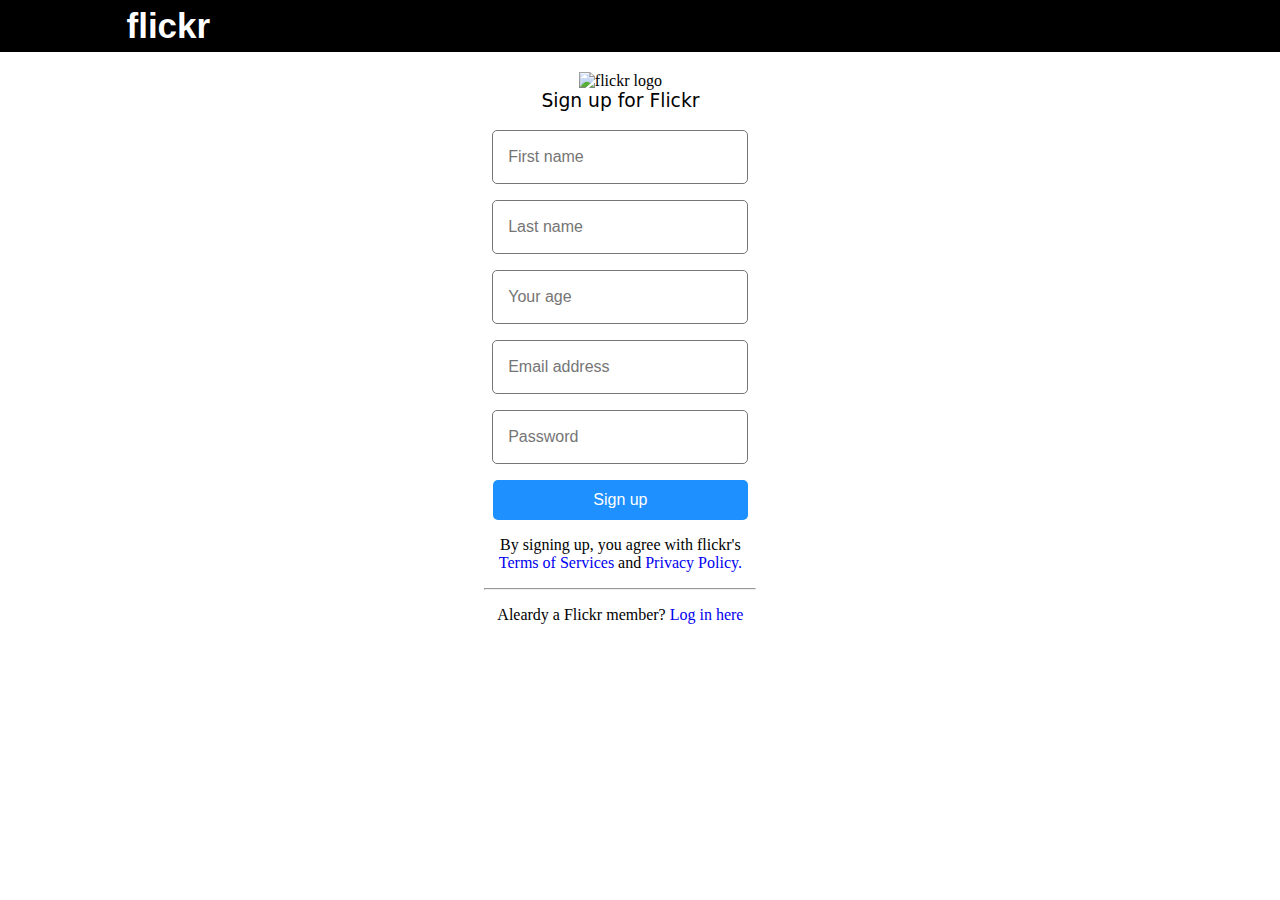
==== index.html @ 146cf57e "merge" ====
<!DOCTYPE html>
<html lang="en" dir="ltr">
  <head>
    <meta charset="utf-8">
    <meta name="viewport" content="width=device-width, initial-scale=1.0">
    <meta name="keywords" content="HTML, CSS">
    <title>Flickr</title>
    <link rel="icon" href="https://tinyurl.com/yyal5ohq" type="tinyurl">
    <link rel="stylesheet" href="CSS/style.css">
  </head>
  <body class="body-section">
  <nav class="horizontal">
    flickr
  </nav>
  <div class="container">
    <img src="https://tinyurl.com/y8cxorzf" alt="flickr logo" class="image" width="50px" height="50px"/>
    <h3 class="heading">Sign up for Flickr</h3>
    <form class="sign-up-form" action="index.html" method="post">
      <p><input type="text" name="first" placeholder="First name"></p>
      <p><input type="text" name="last" placeholder="Last name"></p>
      <p><input type="text" name="age" placeholder="Your age"></p>
      <p><input type="email" name="email" placeholder="Email address"></p>
      <p><input type="password" name="password" placeholder="Password"></p>
    </form>
    <button type="button" name="button" class="button">Sign up</button>
    <p>By signing up, you agree with flickr's
      <a href="https://www.flickr.com/help/terms" id="link"><br>Terms of Services</a> and<a href="https://www.flickr.com/help/privacy" id="link"> Privacy Policy.</a>
    </p>
    <hr>
    <p>Aleardy a Flickr member?<a href="https://identity.flickr.com/" id="link"> Log in here</a></p>
  </div>
  </body>
</html>
---- CSS/style.css ----
.body-section {
  background-image: url(https://tinyurl.com/yyr9o3tb);
  background-size: cover;
}
.horizontal {
  background-color: #000000;
  color: white;
  font-family: sans-serif;
  font-weight: bolder;
  font-size: 35px;
  text-indent: 3.5em;
  padding: 6px 6px;
  margin-top: -8px;
  margin-left: -10px;
  margin-right: -10px;
  position: sticky;
  top: 0;
}
.container {
  text-align: center;
  background-color: #FFFFFF;
  margin-top: 10px;
  margin-left: 35%;
  margin-right: 35%;
  width: 340px;
  height: 620px;
  border-radius: 5px;
}
.image {
  margin-top: 10px;
}
.heading {
  margin-top: 0px;
  font-family: system-ui;
  font-weight: normal;
}
p input {
  width: 250px;
  height: 50px;
  font-size: 16px;
  text-indent: 0.8em;
  border-radius: 5px;
  border-style: solid;
  border-width: thin;
}
.button {
  width: 255px;
  height: 40px;
  border-radius: 5px;
  background-color: #1E90FF;
  color: #FFFFFF;
  border-style: none;
  font-size: 16px;
}
#link {
  text-decoration: none;
}
hr {
  margin-left: 10%;
  margin-right: 10%;
}
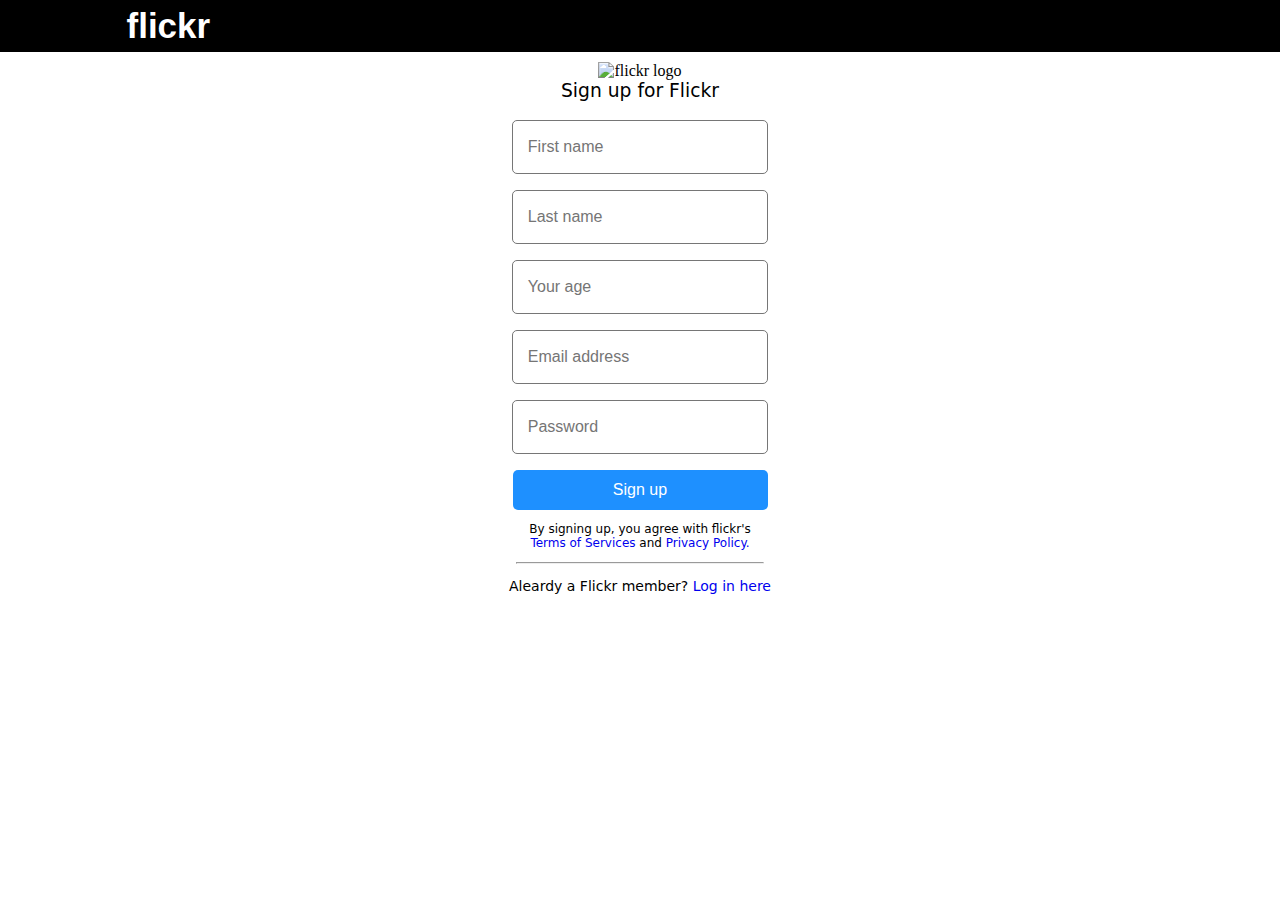
==== commit 49a74663: "updated file" ====
--- a/index.html
+++ b/index.html
@@ -23,11 +23,11 @@
       <p><input type="password" name="password" placeholder="Password"></p>
     </form>
     <button type="button" name="button" class="button">Sign up</button>
-    <p>By signing up, you agree with flickr's
+    <p class="term">By signing up, you agree with flickr's
       <a href="https://www.flickr.com/help/terms" id="link"><br>Terms of Services</a> and<a href="https://www.flickr.com/help/privacy" id="link"> Privacy Policy.</a>
     </p>
     <hr>
-    <p>Aleardy a Flickr member?<a href="https://identity.flickr.com/" id="link"> Log in here</a></p>
+    <p class="member">Aleardy a Flickr member?<a href="https://identity.flickr.com/" id="link"> Log in here</a></p>
   </div>
   </body>
 </html>
--- a/CSS/style.css
+++ b/CSS/style.css
@@ -20,9 +20,8 @@
   text-align: center;
   background-color: #FFFFFF;
   margin-top: 10px;
-  margin-left: 35%;
-  margin-right: 35%;
-  width: 340px;
+  margin: 0 auto;
+  max-width: 310px;
   height: 620px;
   border-radius: 5px;
 }
@@ -55,6 +54,14 @@
 #link {
   text-decoration: none;
 }
+.term {
+  font-family: system-ui;
+  font-size: 12px;
+}
+.member {
+  font-family: system-ui;
+  font-size: 14px;
+}
 hr {
   margin-left: 10%;
   margin-right: 10%;
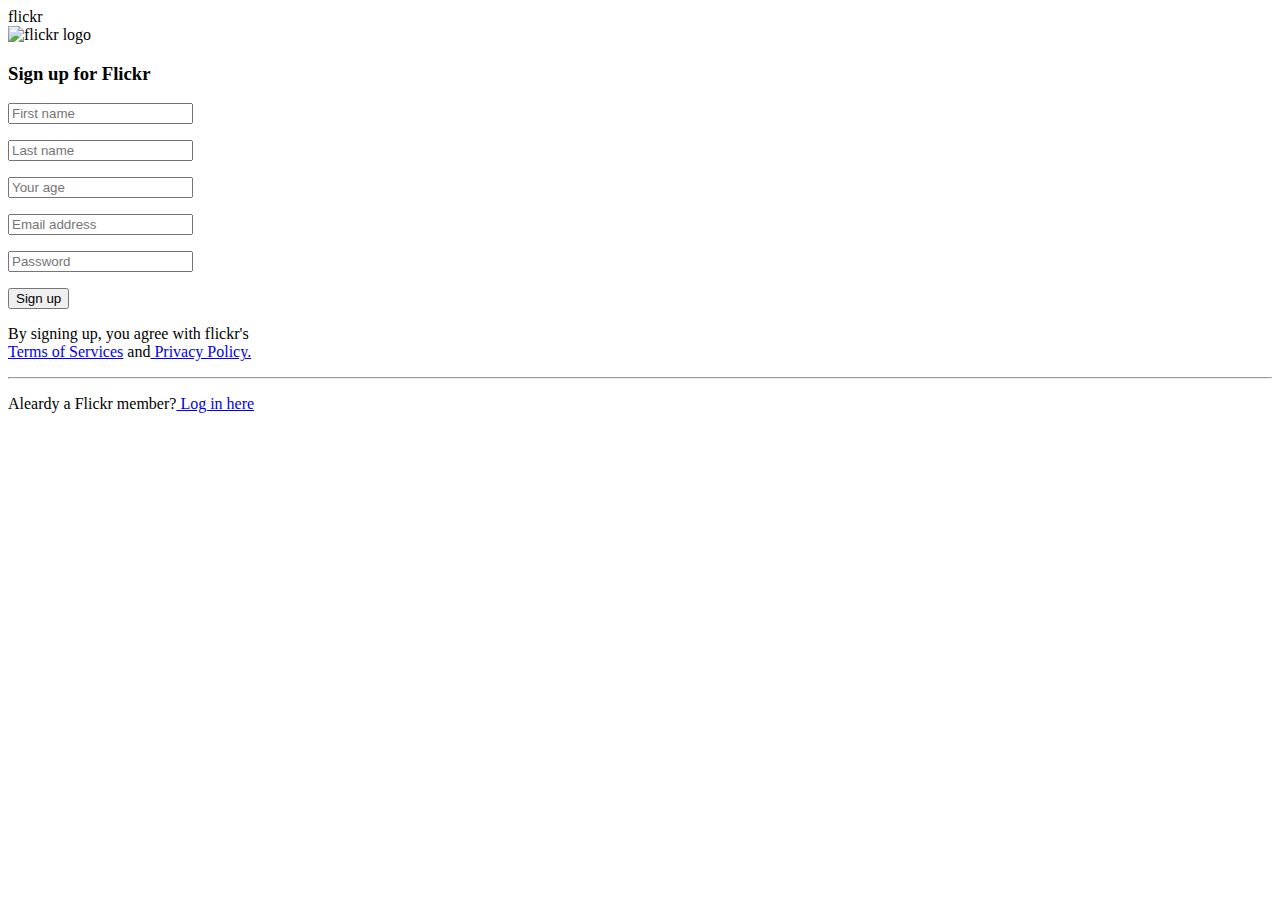
==== commit 816cb4a4: "rename css file" ====
--- a/index.html
+++ b/index.html
@@ -1,13 +1,15 @@
 <!DOCTYPE html>
 <html lang="en" dir="ltr">
+<!-- head section -->
   <head>
     <meta charset="utf-8">
     <meta name="viewport" content="width=device-width, initial-scale=1.0">
     <meta name="keywords" content="HTML, CSS">
     <title>Flickr</title>
     <link rel="icon" href="https://tinyurl.com/yyal5ohq" type="tinyurl">
-    <link rel="stylesheet" href="CSS/style.css">
+    <link rel="stylesheet" href="css/style.css">
   </head>
+<!-- body section -->
   <body class="body-section">
   <nav class="horizontal">
     flickr
@@ -15,6 +17,7 @@
   <div class="container">
     <img src="https://tinyurl.com/y8cxorzf" alt="flickr logo" class="image" width="50px" height="50px"/>
     <h3 class="heading">Sign up for Flickr</h3>
+    <!-- user sing up form -->
     <form class="sign-up-form" action="index.html" method="post">
       <p><input type="text" name="first" placeholder="First name"></p>
       <p><input type="text" name="last" placeholder="Last name"></p>
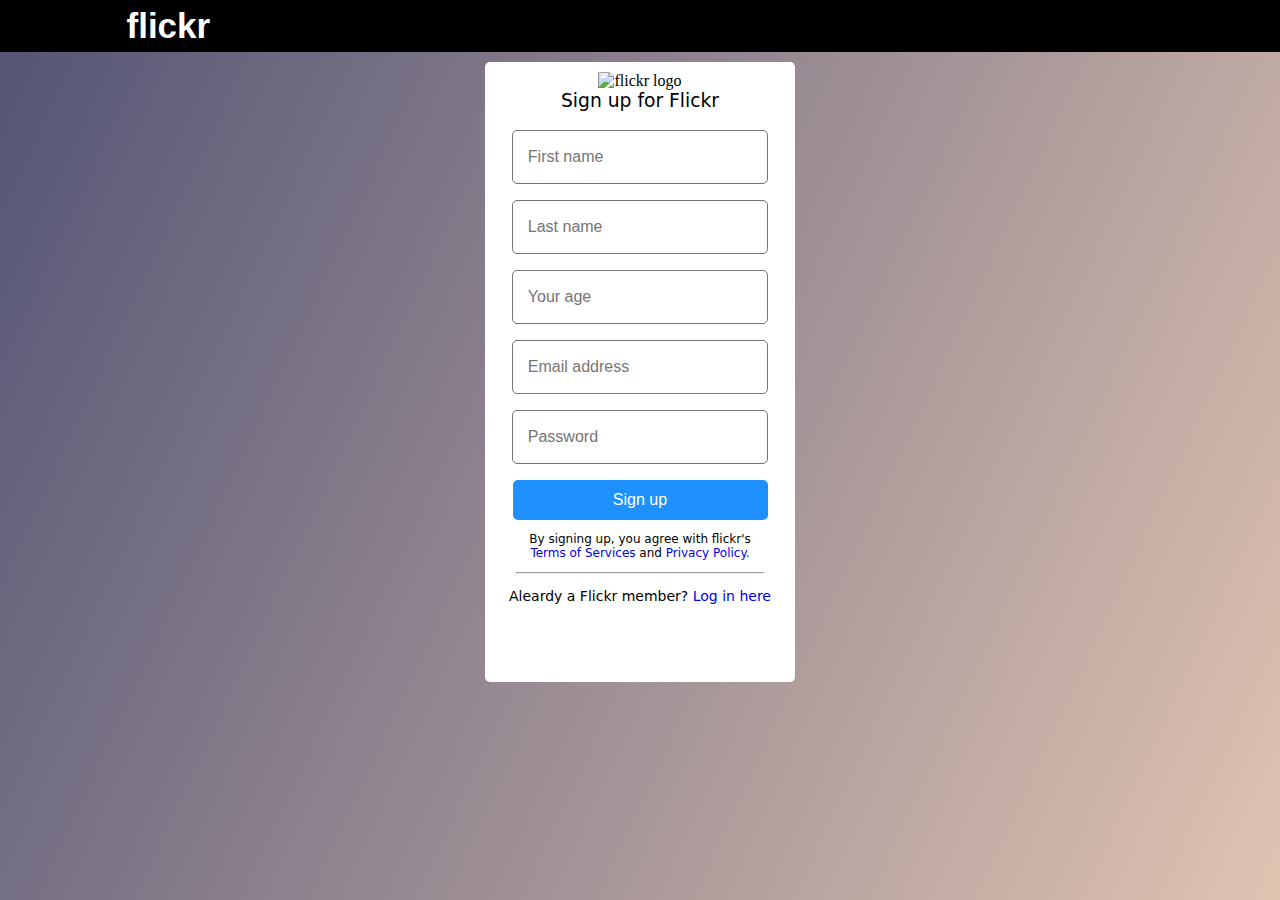
==== commit 93bb0283: "updated files" ====
--- a/index.html
+++ b/index.html
@@ -3,34 +3,36 @@
 <!-- head section -->
   <head>
     <meta charset="utf-8">
-    <meta name="viewport" content="width=device-width, initial-scale=1.0">
+    <meta name="viewport" content="width=device-width, initial-scale=1.0">  
     <meta name="keywords" content="HTML, CSS">
     <title>Flickr</title>
     <link rel="icon" href="https://tinyurl.com/yyal5ohq" type="tinyurl">
-    <link rel="stylesheet" href="css/style.css">
+    <link rel="stylesheet" href="CSS/style.css">
   </head>
 <!-- body section -->
   <body class="body-section">
-  <nav class="horizontal">
-    flickr
-  </nav>
-  <div class="container">
-    <img src="https://tinyurl.com/y8cxorzf" alt="flickr logo" class="image" width="50px" height="50px"/>
-    <h3 class="heading">Sign up for Flickr</h3>
-    <!-- user sing up form -->
-    <form class="sign-up-form" action="index.html" method="post">
-      <p><input type="text" name="first" placeholder="First name"></p>
-      <p><input type="text" name="last" placeholder="Last name"></p>
-      <p><input type="text" name="age" placeholder="Your age"></p>
-      <p><input type="email" name="email" placeholder="Email address"></p>
-      <p><input type="password" name="password" placeholder="Password"></p>
-    </form>
-    <button type="button" name="button" class="button">Sign up</button>
-    <p class="term">By signing up, you agree with flickr's
-      <a href="https://www.flickr.com/help/terms" id="link"><br>Terms of Services</a> and<a href="https://www.flickr.com/help/privacy" id="link"> Privacy Policy.</a>
-    </p>
-    <hr>
-    <p class="member">Aleardy a Flickr member?<a href="https://identity.flickr.com/" id="link"> Log in here</a></p>
-  </div>
+    <main id="main-container">
+      <nav class="horizontal">
+        flickr
+      </nav>
+      <div class="div-container">
+        <img src="https://tinyurl.com/y8cxorzf" alt="flickr logo" class="image" width="50px" height="50px"/>
+        <h3 class="heading">Sign up for Flickr</h3>
+        <!-- user sing up form -->
+        <form class="sign-up-form" action="index.html" method="post">
+          <p><input type="text" name="first" placeholder="First name"></p>
+          <p><input type="text" name="last" placeholder="Last name"></p>
+          <p><input type="text" name="age" placeholder="Your age"></p>
+          <p><input type="email" name="email" placeholder="Email address"></p>
+          <p><input type="password" name="password" placeholder="Password"></p>
+        </form>
+        <button type="button" name="button" class="button">Sign up</button>
+        <p class="term">By signing up, you agree with flickr's
+          <a href="https://www.flickr.com/help/terms" id="link"><br>Terms of Services</a> and<a href="https://www.flickr.com/help/privacy" id="link"> Privacy Policy.</a>
+        </p>
+        <hr>
+        <p class="member">Aleardy a Flickr member?<a href="https://identity.flickr.com/" id="link"> Log in here</a></p>
+      </div>
+    </main>
   </body>
 </html>
--- a/CSS/style.css
+++ b/CSS/style.css
@@ -0,0 +1,84 @@
+.body-section::before {
+    content:'';
+    position: fixed;
+    top: 0;
+    left: 0;
+    height: 100%;
+    width: 100%;
+    z-index: -1;
+    background: #d2691e;
+    background-image: linear-gradient(
+    115deg,
+    rgba(50, 78, 138, 0.8),
+    rgba(231, 234, 240, 0.7)
+      ), url('https://tinyurl.com/yyr9o3tb');
+    -webkit-background-size: cover;
+    background-repeat: no-repeat;
+    background-position: center;
+    -moz-background-size: cover;
+    -o-background-size: cover;
+    background-size: cover;
+}
+.horizontal {
+  position: sticky;
+  top: 0;
+  background-color: #000000;
+  color: white;
+  font-family: sans-serif;
+  font-weight: bolder;
+  font-size: 35px;
+  text-indent: 3.5em;
+  padding: 6px 6px;
+  margin-top: -8px;
+  margin-left: -10px;
+  margin-right: -10px;
+}
+.div-container {
+  text-align: center;
+  background-color: #FFFFFF;
+  margin: 10px auto;
+  max-width: 310px;
+  height: 620px;
+  border-radius: 5px;
+}
+.image {
+  margin-top: 10px;
+}
+.heading {
+  margin-top: 0px;
+  font-family: system-ui;
+  font-weight: normal;
+}
+p input {
+  width: 250px;
+  height: 50px;
+  font-size: 16px;
+  text-indent: 0.8em;
+  border-radius: 5px;
+  border-style: solid;
+  border-width: thin;
+}
+.button {
+  width: 255px;
+  height: 40px;
+  border-radius: 5px;
+  background-color: #1E90FF;
+  color: #FFFFFF;
+  border-style: none;
+  font-size: 16px;
+}
+#link {
+  text-decoration: none;
+}
+.term {
+  font-family: system-ui;
+  font-size: 12px;
+}
+.member {
+  font-family: system-ui;
+  font-size: 14px;
+}
+hr {
+  margin-left: 10%;
+  margin-right: 10%;
+}
